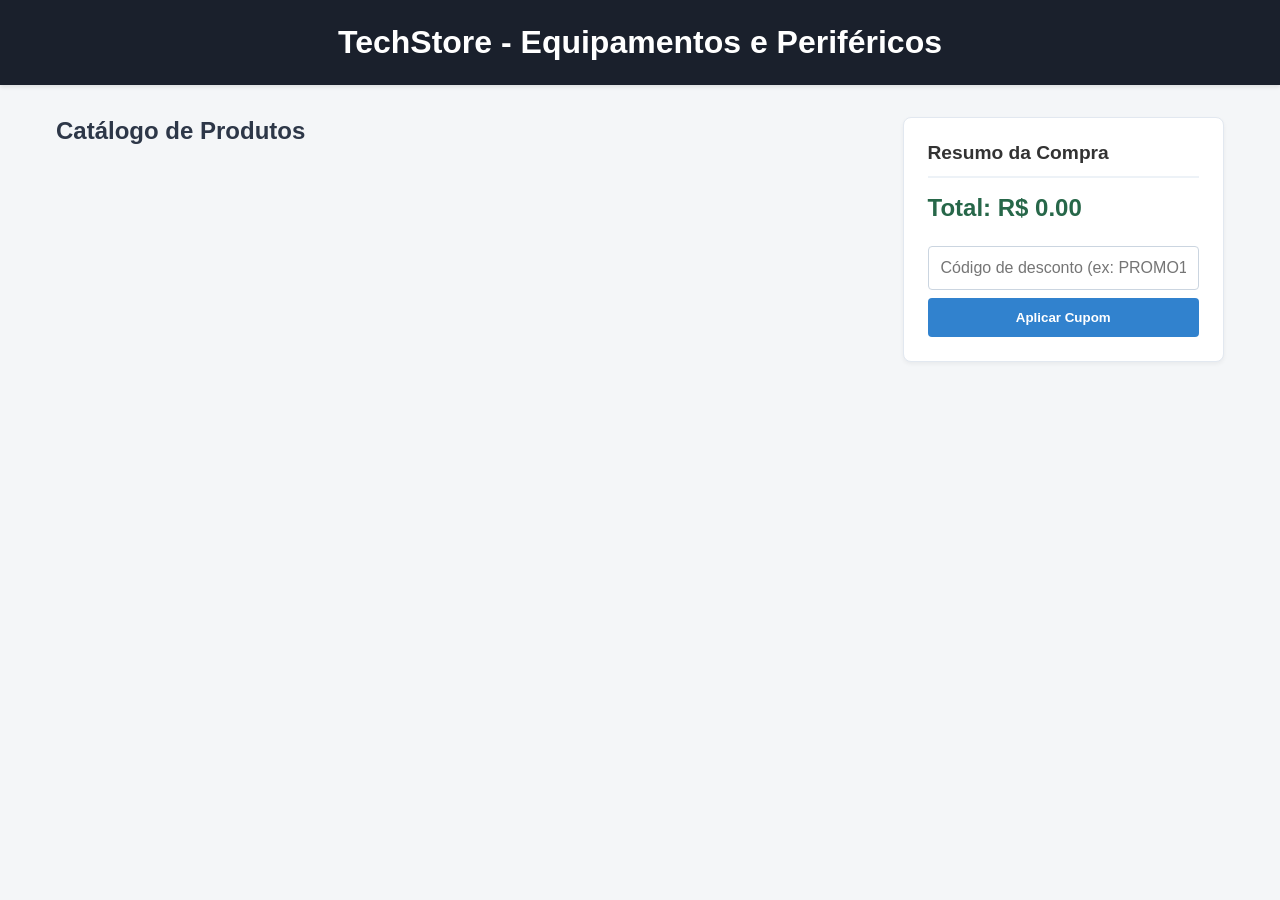
==== Aula_JS/index.html @ 41144e9a "Implementação das logicas do JS" ====
<!DOCTYPE html>
<html lang="pt-BR">
<head>
    <meta charset="UTF-8">
    <meta name="viewport" content="width=device-width, initial-scale=1.0">
    <title>TechStore - Prática de JavaScript</title>
    <link rel="stylesheet" href="style.css">
</head>
<body>
    <header>
        <h1>TechStore - Equipamentos e Periféricos</h1>
    </header>

    <main class="container">
        <section class="vitrine">
            <h2>Catálogo de Produtos</h2>
            <!-- A listagem de produtos será injetada dinamicamente pelo JavaScript nesta div -->
            <div id="lista-produtos" class="grid-produtos">

                
            </div>
        </section>

        <aside class="painel-carrinho">
            <h2>Resumo da Compra</h2>
            <p id="total-carrinho">Total: R$ 0.00</p>
            
            <div class="cupom-container">
                <input type="text" id="input-cupom" placeholder="Código de desconto (ex: PROMO10)">
                <button id="btn-cupom">Aplicar Cupom</button>
            </div>
        </aside>
    </main>

    <script src="script.js"></script>
</body>
</html>
---- Aula_JS/style.css ----
* {
    margin: 0;
    padding: 0;
    box-sizing: border-box;
    font-family: 'Segoe UI', Tahoma, Geneva, Verdana, sans-serif;
}

body {
    background-color: #f4f6f8;
    color: #333;
}

header {
    background-color: #1a202c;
    color: #ffffff;
    padding: 1.5rem;
    text-align: center;
    box-shadow: 0 2px 4px rgba(0,0,0,0.1);
}

.container {
    display: flex;
    gap: 2rem;
    max-width: 1200px;
    margin: 2rem auto;
    padding: 0 1rem;
}

.vitrine {
    flex: 3;
}

.vitrine h2 {
    margin-bottom: 1.5rem;
    color: #2d3748;
}

.grid-produtos {
    display: grid;
    grid-template-columns: repeat(auto-fill, minmax(250px, 1fr));
    gap: 1.5rem;
}

.produto-card {
    background: #ffffff;
    padding: 1.5rem;
    border-radius: 8px;
    box-shadow: 0 2px 4px rgba(0,0,0,0.05);
    text-align: center;
    transition: transform 0.2s ease, box-shadow 0.2s ease;
    border: 1px solid #e2e8f0;
}

.produto-card:hover {
    transform: translateY(-5px);
    box-shadow: 0 4px 12px rgba(0,0,0,0.1);
}

.produto-card h3 {
    font-size: 1.1rem;
    margin-bottom: 0.5rem;
    color: #2b6cb0;
}

.produto-card p {
    font-size: 1.25rem;
    font-weight: bold;
    margin-bottom: 1.2rem;
    color: #4a5568;
}

button {
    background-color: #3182ce;
    color: white;
    border: none;
    padding: 0.75rem 1rem;
    border-radius: 4px;
    cursor: pointer;
    font-weight: bold;
    width: 100%;
    transition: background-color 0.2s;
}

button:hover {
    background-color: #2b6cb0;
}

.painel-carrinho {
    flex: 1;
    background: #ffffff;
    padding: 1.5rem;
    border-radius: 8px;
    box-shadow: 0 2px 4px rgba(0,0,0,0.05);
    border: 1px solid #e2e8f0;
    height: fit-content;
    position: sticky;
    top: 2rem;
}

.painel-carrinho h2 {
    margin-bottom: 1rem;
    border-bottom: 2px solid #edf2f7;
    padding-bottom: 0.75rem;
    font-size: 1.2rem;
}

#total-carrinho {
    font-size: 1.5rem;
    font-weight: bold;
    color: #276749;
    margin-bottom: 1.5rem;
}

.cupom-container {
    display: flex;
    flex-direction: column;
    gap: 0.5rem;
}

input {
    padding: 0.75rem;
    border: 1px solid #cbd5e0;
    border-radius: 4px;
    font-size: 1rem;
    outline: none;
    transition: border-color 0.2s;
}

input:focus {
    border-color: #3182ce;
}

@media (max-width: 768px) {
    .container {
        flex-direction: column;
    }
    
    .painel-carrinho {
        position: static;
    }
}
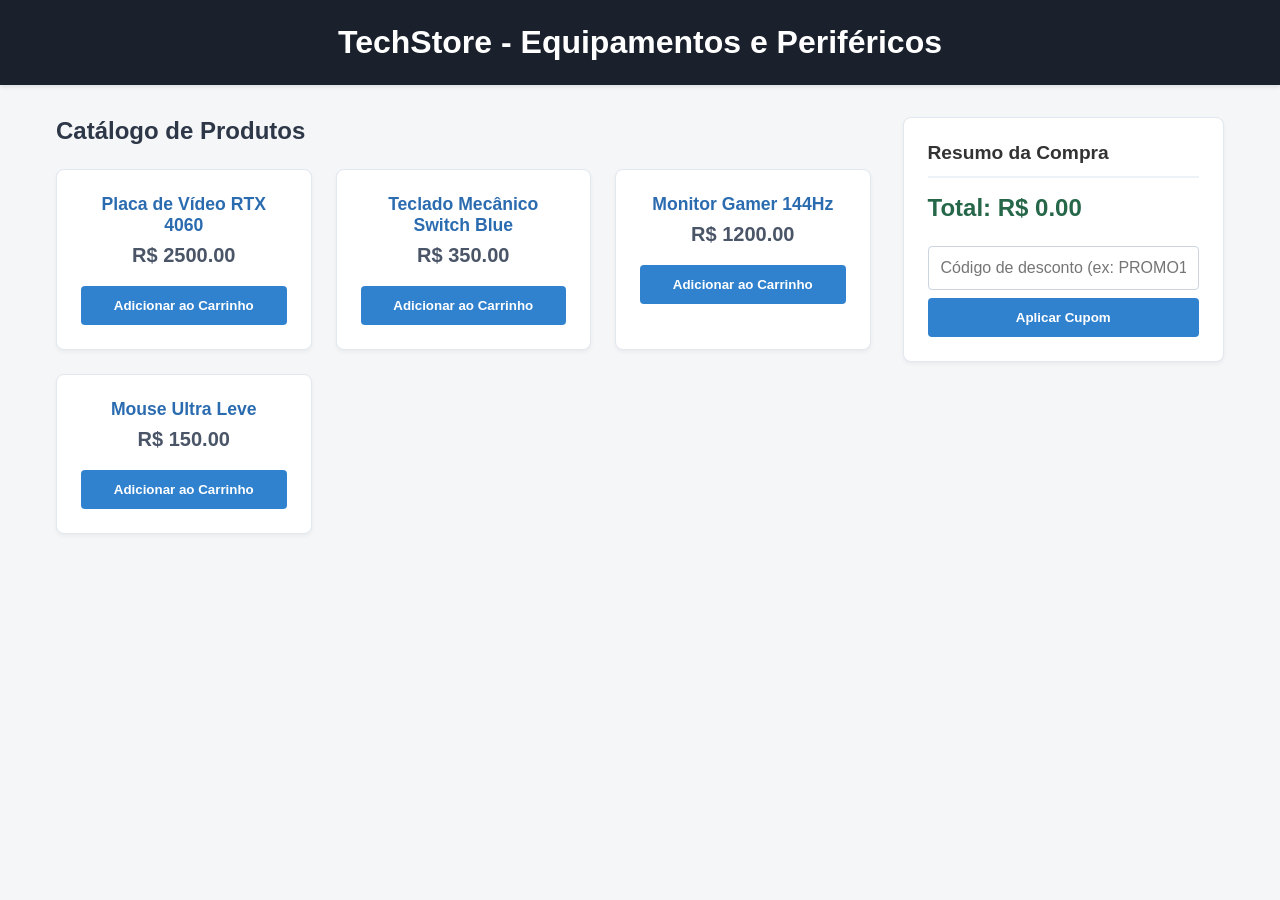
==== commit a2a02f89: "Tirei as logicas de "cite" e funcionou o catalago" ====
--- a/Aula_JS/index.html
+++ b/Aula_JS/index.html
@@ -16,8 +16,8 @@
             <h2>Catálogo de Produtos</h2>
             <!-- A listagem de produtos será injetada dinamicamente pelo JavaScript nesta div -->
             <div id="lista-produtos" class="grid-produtos">
+                
 
-                
             </div>
         </section>
 
